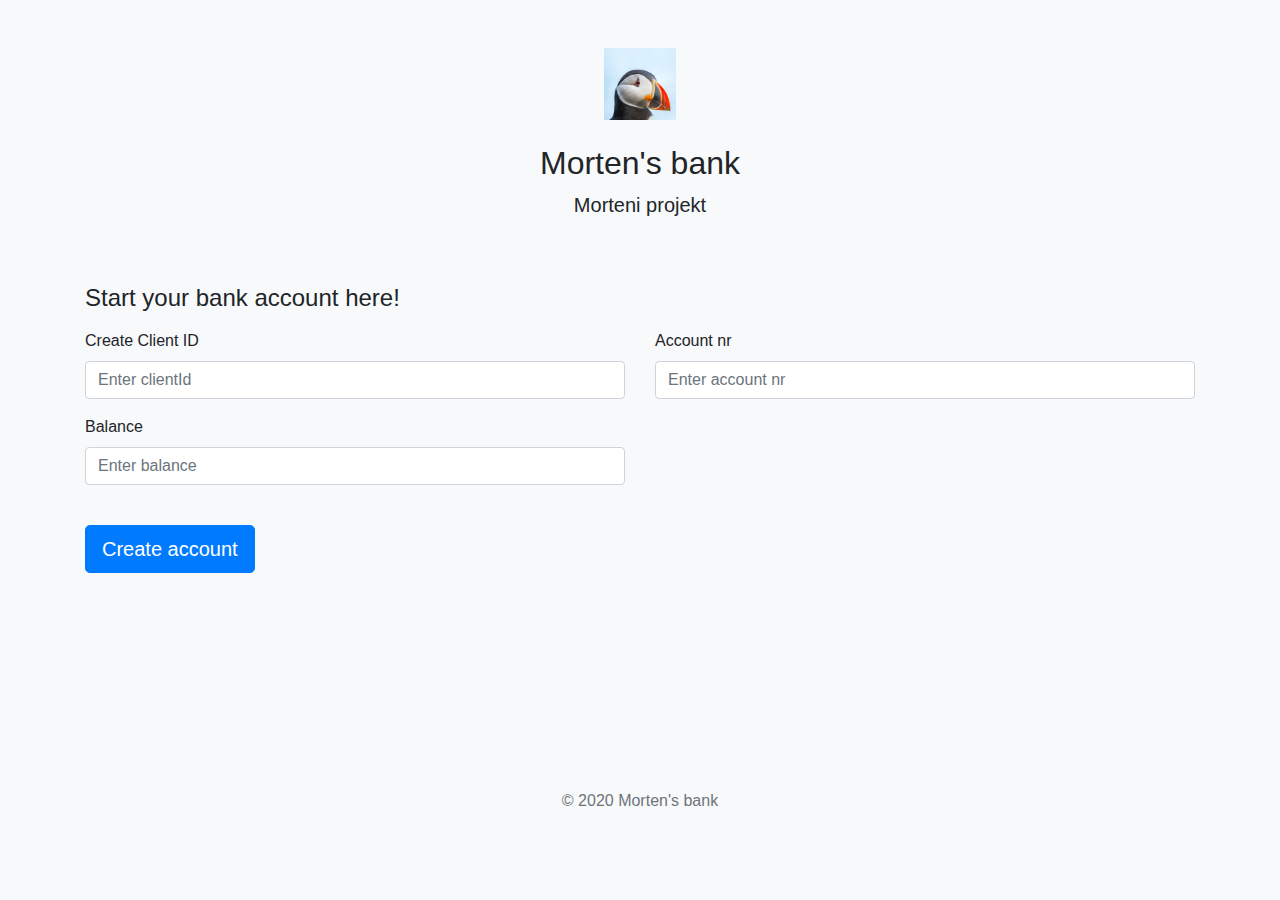
==== src/main/resources/Public/createBankAccount.html @ 9fcd7b85 "update" ====
<!DOCTYPE html>
<html lang="en">
<head>
    <meta charset="UTF-8">
    <title>Morten</title>

    <link rel="stylesheet" href="https://stackpath.bootstrapcdn.com/bootstrap/4.5.2/css/bootstrap.min.css"
          integrity="sha384-JcKb8q3iqJ61gNV9KGb8thSsNjpSL0n8PARn9HuZOnIxN0hoP+VmmDGMN5t9UJ0Z" crossorigin="anonymous">


    <meta name="viewport" content="width=device-width, initial-scale=1, shrink-to-fit=no">
    <meta name="description" content="">
    <meta name="author" content="Morten">
    <meta name="generator" content="Jekyll v4.1.1">
    <title>Checkout example · Bootstrap</title>

</head>

<!--////////////////////////////////////////////////////////////////////////////////////////////////-->
<!--////////////////////////////////////////////////////////////////////////////////////////////////-->
<!--////////////////////////////////////////////////////////////////////////////////////////////////-->
<!--////////////////////////////////////////////////////////////////////////////////////////////////-->
<!--BODY-->

<body class="bg-light">
<div class="container">
    <div class="py-5 text-center">
        <img height="72" width="72" alt="" src="slider_puffin_jpegmini_mobile.jpg" class="d-block mx-auto mb-4">
        <h2>Morten's bank</h2>
        <p class="lead">Morteni projekt</p>
    </div>

    <!--////////////////////////////////////////////////////////////////////////////////////////////////-->
    <!--////////////////////////////////////////////////////////////////////////////////////////////////-->
    <!--////////////////////////////////////////////////////////////////////////////////////////////////-->
    <!--////////////////////////////////////////////////////////////////////////////////////////////////-->
    <!--BUTTONID-->


    <div class="col-md-25 order-md-25">
        <h4 class="mb-3">Start your bank account here!</h4>

        <div class="row">
            <div class="col-md-6 mb-3">
                <label for="inputClientIdForCreateAccount">Create Client ID</label>
                <input type="number" class="form-control" id="inputClientIdForCreateAccount" placeholder="Enter clientId">
                <div class="invalid-feedback">
                    Client id is required.
                </div>
            </div>
            <div class="col-md-6 mb-3">
                <label for="inputAccountNrForCreateAccount">Account nr</label>
                <input type="text" class="form-control" id="inputAccountNrForCreateAccount" placeholder="Enter account nr">
                <div class="invalid-feedback">
                    Account nr is required
                </div>
            </div>
            <div class="col-md-6 mb-3">
                <label for="inputBalanceForCreateAccount">Balance</label>
                <input type="number" class="form-control" id="inputBalanceForCreateAccount" placeholder="Enter balance">

                <div class="invalid-feedback">
                    Balance is required
                </div>
            </div>
        </div>
        <!--////////////////////////////////////////////////////////////////////////////////////////////////-->
        <!--////////////////////////////////////////////////////////////////////////////////////////////////-->
        <br>
        <button id="buttonCreateAccount" class="btn btn-primary btn-lg">
            Create account
        </button>
        <br>

        <!--////////////////////////////////////////////////////////////////////////////////////////////////-->
        <!--////////////////////////////////////////////////////////////////////////////////////////////////-->



        <span id='messagesCreateAccount'></span>
        <br>



        <div>
<!--            <a href="toCreateBankAccountPage.html">Kui klient loodud, logi sisse!</a>-->
        </div>
        <br>
        <br>
        <br>
        <!--////////////////////////////////////////////////////////////////////////////////////////////////-->
        <!--////////////////////////////////////////////////////////////////////////////////////////////////-->






        <!--////////////////////////////////////////////////////////////////////////////////////////////////-->
        <!--////////////////////////////////////////////////////////////////////////////////////////////////-->


        <br>

    </div>
    <!--////////////////////////////////////////////////////////////////////////////////////////////////-->
    <!--////////////////////////////////////////////////////////////////////////////////////////////////-->



</div>

<!--SIIT ALATES SCRIPT - ÜKSKI TAGIGA ASI SIIA EI LÄHE!!!!!!!-->

<script>
//INPUT
let inputClientIdForCreateAcc = document.getElementById("inputClientIdForCreateAccount");
let inputAccountNrForCreateAccount = document.getElementById("inputAccountNrForCreateAccount");
let inputBalanceForCreateAccount = document.getElementById("inputBalanceForCreateAccount");

//BUTTON
let buttonCreateAccount = document.getElementById("buttonCreateAccount");

//MESSAGE
let messagesCreateAccount = document.getElementById('messagesCreateAccount');

buttonCreateAccount.addEventListener('click', function(){
    fetch('/sqlNewAccount', {
				method: 'POST',
				cache: 'no-cache',
				headers: {
					'Content-Type': 'application/json'
                },
                body: JSON.stringify({
                    clientId: inputClientIdForCreateAcc.value,
                    accountNumber: inputAccountNrForCreateAccount.value,
                    amount: inputBalanceForCreateAccount.value
                })
				})
			.then(function() {
                messagesCreateAccount.innerText = 'Success';
			})
			.catch(function(err) {
                console.log(err);
                messagesCreateAccount.innerText = 'This does not seem right';
			});
        })

</script>


<footer class="my-5 pt-5 text-muted text-center text-small">
    <p class="mb-1">© 2020 Morten's bank</p>

</footer>


</body>

</html>
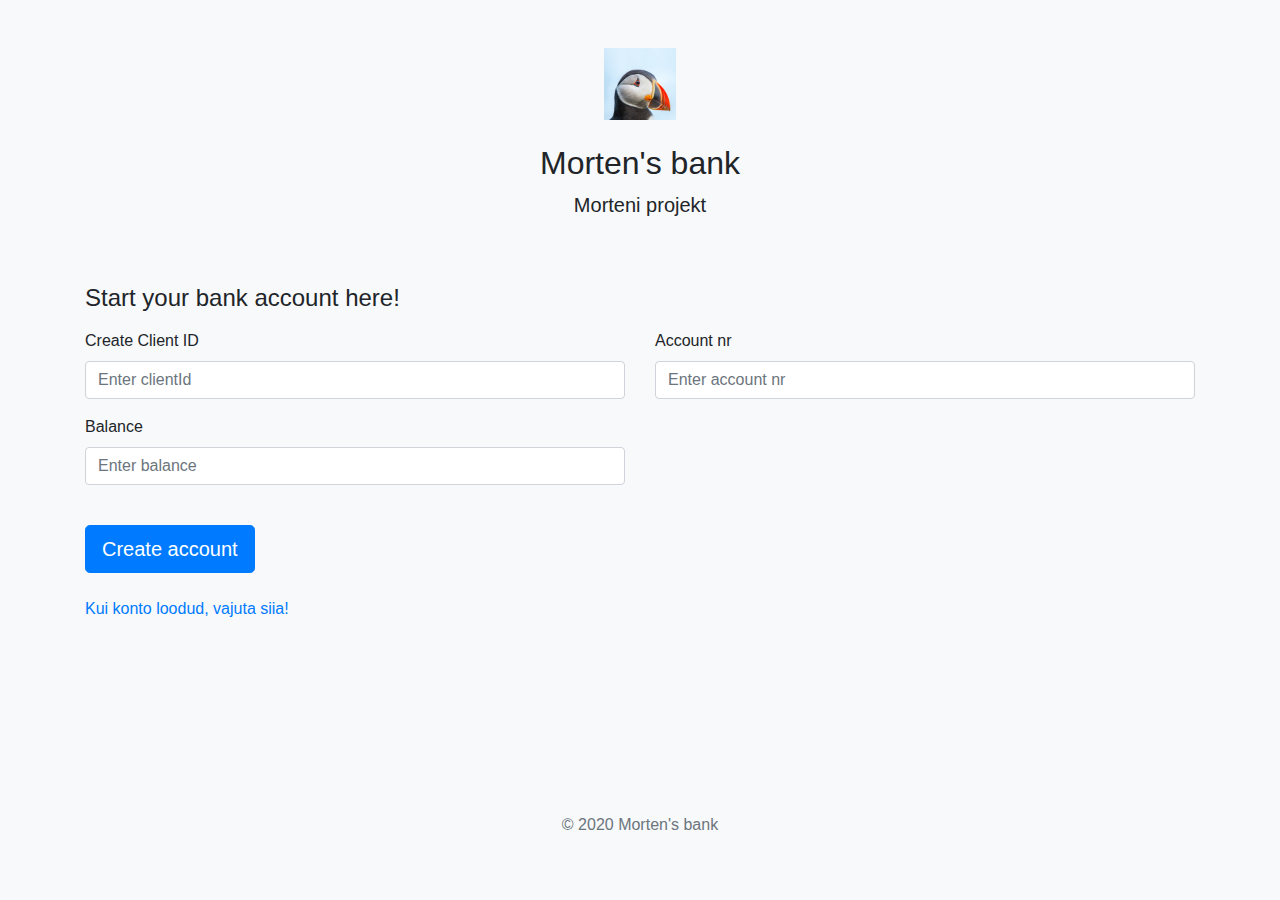
==== commit 8f6167e5: "update" ====
--- a/src/main/resources/Public/createBankAccount.html
+++ b/src/main/resources/Public/createBankAccount.html
@@ -83,7 +83,7 @@
 
 
         <div>
-<!--            <a href="toCreateBankAccountPage.html">Kui klient loodud, logi sisse!</a>-->
+            <a href="loggedIn.html">Kui konto loodud, vajuta siia!</a>
         </div>
         <br>
         <br>
